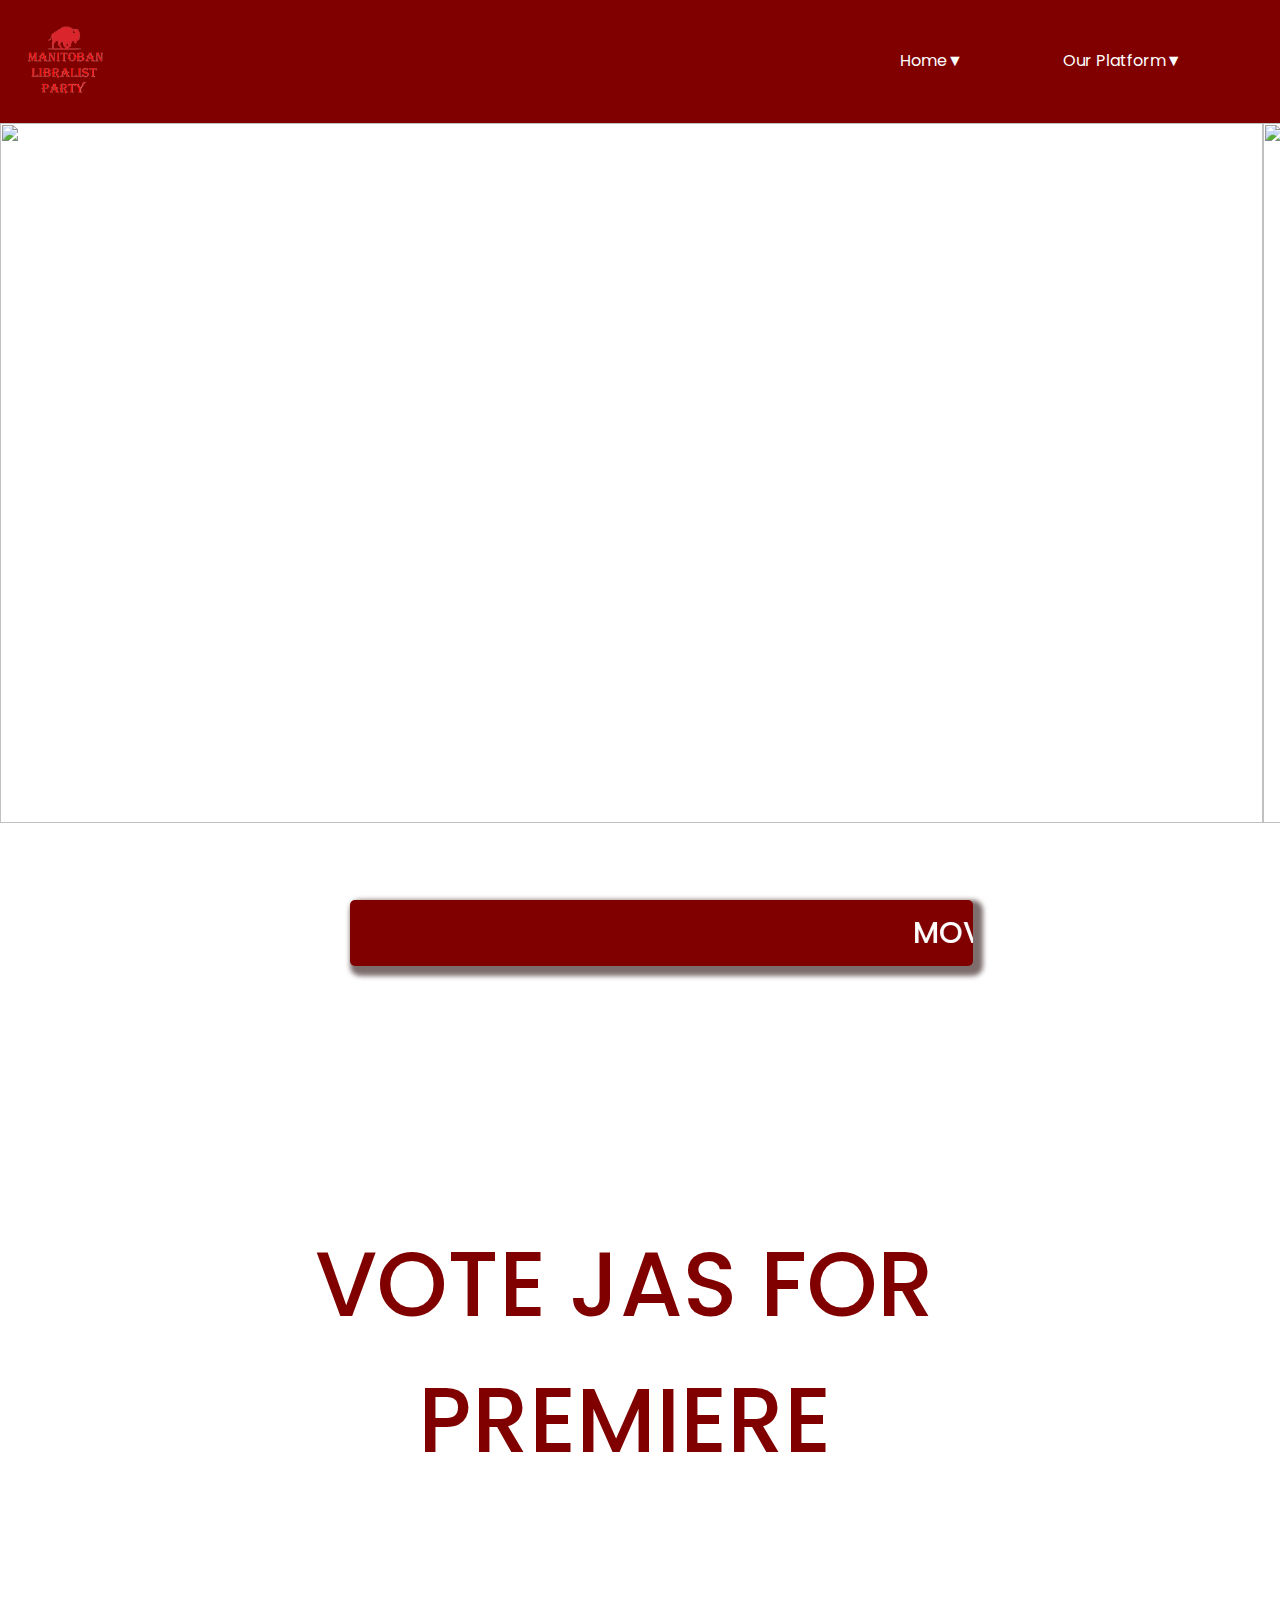
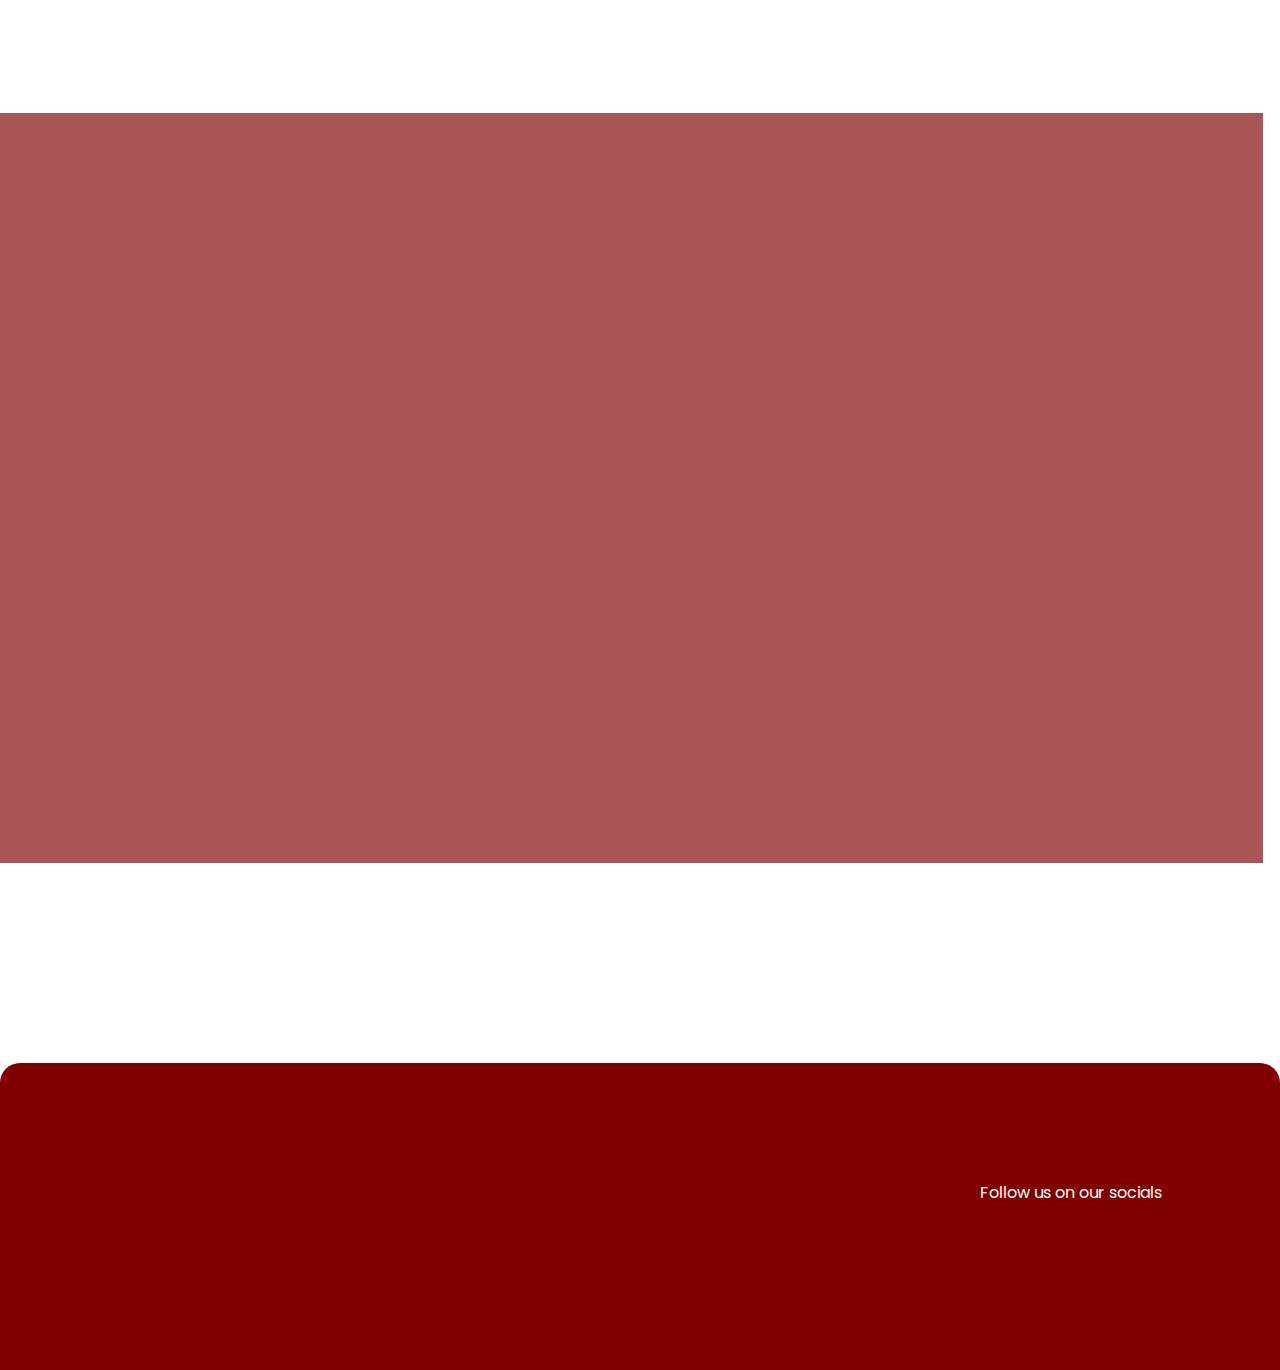
==== index.html @ 3a22b81a "Add files via upload" ====
<!DOCTYPE html>
<html lang="en">
  <head>
    <meta charset="UTF-8" />
    <meta name="viewport" content="width=device-width, initial-scale=1.0" />
    <link rel="icon" type="image/png" sizes="32x32" href="logo1.png" />
    <title>Home | LDP Manitoba</title>
    <link rel="stylesheet" href="index.css" />
  </head>
  <body>
    <header>
      <img src="logo.png" alt="logo" id="logo" />
      <nav id="nav">
        <ul id="menu">
            <li class="items"><a href="#" class="links">Home&#x25BC;</a></li>
            <li class="items"><a href="platform.html" class="links">Our Platform&#x25BC;</a></li>
        </ul>
      </nav>
    </header>

    <main>
      <section id="slide-cont">
        <div class="slide fade" id="slide1">
          <img src="img/andrew-draper-FyrREMQkNGY-unsplash.jpg" alt="">
          <p class="cont">Join us as we advance Manitoba to a better place</p>
        </div>
        <div class="slide fade" id="slide2">
          <img src="img/doctors.jpg" alt="">
          <p class="cont">Improving the Mantoba's medical infastructure</p>
        </div>
        <div class="slide fade" id="slide3">
          <img src="img/1920-tax-payment-concept-businessman-touching-tax-financial-virtual-button-payment-by-corporations-such-as-vat-income-tax - instasize.png" alt="">
          <p class="cont">Utilizing taxes for the development of an improved Manitoba</p>
        </div>
        <div class="slide fade" id="slide4">
          <img src="img/fam.jpg" alt="">
          <p class="cont">Improving Manitoban Families lives and bringing smiles to families</p>
        </div>
        <div class="slide fade" id="slide5">
          <img src="img/indigenous.jpg" alt="">
          <p class="cont">Promoting First Nations' rights - a Political and Moral mission</p>
        </div>
      </section>
      <!-- <a class="prev" onclick="plusSlides(-2)">&#10094;</a>
      <a class="next" onclick="plusSlides(0)">&#10095;</a>
      <div id="click-button">
        <div class="dot" id="div1" onclick="currentSlide(1)"></div>
        <div class="dot" id="div2" onclick="currentSlide(2)"></div>
        <div class="dot" id="div3" onclick="currentSlide(3)"></div>
        <div class="dot" id="div4" onclick="currentSlide(4)"></div>
        <div class="dot" id="div5" onclick="currentSlide(5)"></div>
      </div> -->
      <marquee behavior="scroll" direction="left" id="slogan" class="hidden">MOVE AND ADVANCE MANITOBA WITH US</marquee>
      <section id="animation">
        <div id="overlay"></div>
        <p id="vote">VOTE JAS FOR PREMIERE</p>
      </section>
      <section id="platforms"                                                                                                                                                                                                                                                                                                                                                          >
        <div class="platform-cont hidden" id="platform1">
          <p>Health</p>
          <div class="image">
            <img src="img/icons8-heart-rate-50.png">
          </div>
          <p>We're going to build two extra ERs in Winnipeg and one in each minor city so that anybody in Manitoba can get the care they require. We need to employ 300 new physicians and 500 new nurses to manage all these new hospitals.</p>
        </div>
        <div class="platform-cont hidden" id="platform2">
          <p>Criminal Law</p>
          <div class="image">
            <img src="img/icons8-law-50.png" alt="">
          </div>
          <p>Gang violence and mogging/stabbing are two of the most widespread crimes in our province. We're are going to reduce this crimes and include mandatory minimum punishment, which restricts judicial discretion and adds to jail congestion.</p>
        </div>
        <div class="platform-cont hidden" id="platform3" >
          <p>Indigenous</p>
          <div class="image">
            <img src="img/icons8-native-american-64.png" alt="" id="native">
          </div>
          <p>Indigenous peoples face high unemployment and illiteracy rates in our province. To combat this, we plan to create homeless shelter . We're alsogoing to ensure that indigenous children receive the education they deserve.</p>
        </div>
        <div class="platform-cont hidden" id="platform4">
          <p>Environment</p> 
          <div class="image">
            <img src="img/icons8-recycle-50.png" alt="" >
          </div>
          <p>We Manitobans Liberalist Party are going to provide more electric charging stations available to Manitobans and increase the use of eco-friendly cars to lower greenhouse gas emissions and to fight global warming. </p>
        </div>
        <div class="platform-cont hidden" id="platform5">
          <p>Tax</p>
          <div class="image">
            <img src="img/icons8-coins-50.png" alt="">
          </div>
          <p>We are raising tax rates to 19% to improve the healt care sector of Manitoba. Not only that, we're also going to improve our education system with adequate funding and hiring of quality teachers to educate our young ones.</p>
        </div>
      </section>
    </main>
    <footer>
      <img src="logo.png" alt="logo" id="footer-logo" class="hidden"/>
      <div id="socials">
        <p>Follow us on our socials</p>
        <img src="img/icons8-facebook-96.png" alt="" id="facebook">
        <img src="img/icons8-instagram-96.png" alt="" id="instagram">
        <img src="img/icons8-twitter-96.png" alt="" id="twitter">
        <img src="img/icons8-youtube-96.png" alt="" id="youtube">
      </div>
      <div id="footer-text" class="hidden">
        <p>Address: 770 St Mary's Rd, Winnipeg, MB R2M 3N7</p>
        <p>Contact: +1(204) 404-9994</p>
      </div>
    </footer>
    <script src="index.js"></script>
  </body>
</html>
<!-- <a target="_blank" href="https://icons8.com/icon/21448/coins">Coins</a> icon by <a target="_blank" href="https://icons8.com">Icons8</a>

<a target="_blank" href="https://icons8.com/icon/9482/law">Law</a> icon by <a target="_blank" href="https://icons8.com">Icons8</a>

<a target="_blank" href="https://icons8.com/icon/Reyn8Ihr9u7K/native-american">Native American</a> icon by <a target="_blank" href="https://icons8.com">Icons8</a> -->
---- index.css ----
@import url('https://fonts.googleapis.com/css2?family=Poppins:wght@300&display=swap');

*{
    margin: 0;
    /* border: 1px solid; */
}

a{
    text-decoration: none;
    color: white;
    padding: 20px;
}

a:hover{
    transition: 0.9s ease-in-out;
}

body{
    font-family: Poppins;
    overflow-x: hidden;
}

#logo{
    width: 10%;
    height: 100%;
}

header{
    background-color: maroon;
    position: sticky;
    z-index: 1;
    top: 0;
    transition: 0.7s ease-in;
}

#nav{
    width: fit-content;
    margin-top: -70px;
    position: relative;
    top: -30px;
    left: 800px;
}

/* main{
    margin-bottom: 500px;
} */

#nav ul{
    display: flex;
    position: relative;
}   

#nav ul .items{
    color: white;
    list-style: none;
    margin-left: 20px;
    transition: 0.5s ease-in-out;
    cursor: pointer;
    padding: 20px;
}

.links:hover{
    background-color: white;
    color: maroon;
}

#slogan{
    font-weight: 500;
    font-size: 30px;
    width: fit-content;
    margin-left: 350px;
    margin-top: 120px;
    color: white; 
    background-color: maroon;
    box-shadow: 5px 5px 5px 5px rgb(125, 109, 109);
    border-radius: 5px;
    padding: 10px;
    position: relative;
    top: 80px;
}

#vote{
    font-weight: 500;
    font-size: 90px;
    margin-left: 220px;
    position: relative;
    top: 300px;
    color: maroon;
    animation: example 2s ease-in-out  forwards;
    text-align: center;
    width: 800px;
    border: 4px solid white;
    padding: 20px 0px;
}


#bar{
    width: 350px;
    height: 2px;
    background-color: red;
}

#wab{
    width: 900px;
    height: 500px;
    margin-left: 180px;
    margin-top: 100px;
    position: relative;

}

/* main{
    margin-bottom: 500px;
} */

#overlay{
position: absolute;
width: 85%;
max-width: 1000px;
height: 250px;
top: 145%;
left: 50%;
transform:  translateX(-50%) translateY(50%);
background-image: url(yo.png);
background-size: 100%;
background-position: 50% 50%;
background-repeat: no-repeat;
border-radius: 20px;
animation: change 2s ease-in-out 2s forwards;
}

@keyframes example{
    from{
        transform: translateY(70%);
        opacity: 0;
        width : 700px;
        margin-left: 280px;
    }
    to{
        transform: translateY(-50px);
        opacity: 1;
        color: rgb(255, 255, 255);
        font-size: 80px;
        width : 700px;
        margin-left: 280px;
    }

}

@keyframes change{
    from{
        position: absolute;
        width: 85%;
        max-width: 1000px;
        height: 250px;
        top: 145%;
        transform:  translateX(-50%) translateY(50%);
        background-image: url(yo.png);
        background-size: 100%;
        background-position: 50% 50%;
        background-repeat: no-repeat;
    }
    to {
        width: 800px;
        height: 450px;
    }
}

#slide-cont img{
    width: 1263px;
    height: 700px;
}

.slide{
    /* margin-top: -100px; */
    /* position: relative;
    top: -150px; */
    z-index: -100;
}

.fade{
    animation: fade 35s linear infinite;
    animation-delay: 2s;
}

#slide-cont{
    display: flex;
}

.slide .cont{
    font-size: 60px;
    margin-top: -400px;
    width: 800px;
    color: white;
    margin-left: 150px;
    position: relative;
    top: -100px;
}

#slide1 .cont, #slide2 .cont{
    width: 600px;
}

#slide3{
    background-size: cover;
}

@keyframes fade{
    0%,100%{ position: relative;left: 0;}
    5%{ position: relative;left: 0;}
    12.5%{ position: relative;left: -100%}
    25%{ position: relative;left: -100%}
    37.5%{position: relative;left: -200%;}
    50%{ position: relative;left: -200%}
    62.5%{ position: relative;left: -300%}
    75%{ position: relative;left: -300%}
    87.5%{ position: relative;left: -400%}
    95%{ position: relative;left: -400%}
}

#click-button{
    display: flex;
    margin-left: 150px;
    position: relative;
    top: -80px;
}

.dot{
    width: 7px;
    height: 7px;
    border-radius: 50px;
    background-color: white;
    transition: 0.3s ease-in;
    position: relative;
    z-index: 1;
    margin-left: 20px;
    cursor: pointer;
    opacity: 0.5;
}


.dot:hover{
    background-color: maroon;
}

.dot.active{
    background-color: maroon;
}

.prev:hover, .next:hover{
    background-color: white;
    color: red;
}

/* .slide p{
    margin-top: ;
} */


.prev{
    padding: 20px;
    border-radius: 20px;
    transition: 0.5s ease-in-out;
    cursor: pointer;
    color: white;
    position: relative;
    font-size: 25px;
    top: -275px;
    left: 10px;
}

.next{
    color: white;
    padding: 20px;
    border-radius: 20px;
    transition: 0.5s ease-in-out;
    cursor: pointer;
    position: relative;
    font-size: 25px;
    top: -275px;
    left: 1100px;
}


.hidden{
    opacity: 0;
    transition: all 1s;
    transform: translateY(-100%);
}

.show{
    opacity: 1;
    transform: translateX(0);
} 

#platforms{
    background-image: linear-gradient(rgba(128, 0, 0, 0.667), rgba(128, 0, 0, 0.667)), url(img/andrew-draper-FyrREMQkNGY-unsplash.jpg);
    margin-top: 500px;
    width: 1263px;
    height: 750px;
    background-size: cover;
    display: flex;
}

.platform-cont{
    height: fit-content;
    background-color: maroon;
    border-radius: 25px;
    padding: 10px;
    box-shadow: 7px 7px 7px 7px rgb(64, 0, 0);
    transition: 0.5s ease-in;
    cursor: pointer;
}

.platform-cont:hover{
    box-shadow: 7px 7px 7px 7px rgb(99, 8, 8);
    transform: translateY(-20px);
}

.platform-cont p{
    color: white;
    text-align: center;
}


.image{
    background-color: rgb(178, 0, 0);
    border-radius: 50px;
    padding: 10px;
    width: 50px;
    height: 50px;
    position: relative;
    left: 80px;
}

#native{
    position: relative;
    top: -10px;
    left: -4px;
}

#platform1{
    position: relative;
    top: 50px;
    left: 60px;
}

#platform2{
    position: relative;
    top: 420px;
    left: -200px;
}

#platform5{
    position: relative;
    top: 420px;
    right: 50px;
}

#platform4{
    position: relative;
    top: 50px;
    left: 200px;
}

#platform3{
    position: relative;
    top: 250px;
}

.hidden{
    opacity: 0;
    transition: all 1s;
    transform: translateY(-100%);
}

.show{
    opacity: 1;
    transform: translateX(0);
} 

/* .hidden:nth-child(2){
    transition-delay: 600ms ;
}

.hidden:nth-child(3){
    transition-delay: 700ms 
}

.hidden:nth-child(4){
    transition-delay: 800ms 
}

.hidden:nth-child(1){
    transition-delay: 500ms 
} */

footer{
    margin-top: 200px;
    background-color: maroon;
    border-radius: 20px 20px 0px 0px;
}

#footer-logo{
    width: 200px;
    height: 200px;
    position: relative;
    top: 80px;
    left: 100px;
    /* box-shadow: 5px 5px 5px 5px rgb(64, 0, 0);
    border-radius: 100%; */
}

#socials{
    position: relative;
    left: 900px;
}

#socials img{
    width: 48px;
    position: relative;
    top: -70px;
    margin-left: 10px;
    padding: 7px;
    cursor: pointer;
    border-radius: 10px;
    transition: 0.9s ease-in-out;
}

#socials p{
    color: white;
    position: relative;
    top: -90px;
    left: 80px;
}

#twitter:hover{
    animation: twitter 5s infinite alternate ease-in-out both;
}

@keyframes twitter{
    from{
        background-color: #3b8dff;
        transform: rotate(0deg);
    }
    to{
        background-color: white;
        transform: rotate(360deg);
    }
}

#facebook:hover{
    background-color: rgb(5, 0, 147);
    animation: facebook 5s infinite alternate ease-in-out both;
}

@keyframes facebook{
    from{
        background-color: rgb(5, 0, 147);
        transform: rotate(0deg);
    }
    to{
        background-color: white;
        transform: rotate(360deg);
    }
}

#instagram:hover{
    animation: instagram 7s infinite alternate ease-in-out both;
}

@keyframes instagram {
    0%{
        background-color: #3d1a52;
        transform: rotate(0deg);
    }
    20%{
        background-color: #8a3ab9;
    }
    40%{
        background-color: #e95950;
    }
    60%{
        background-color: #bc2a8d;
    }
    80%{
        background-color: #fccc63;
    }
    100%{
        background-color: #fbad50;
        transform: rotate(360deg);
    }
}

#youtube:hover{
    animation: youtube 5s infinite alternate ease-in-out both;
}

@keyframes youtube{
    from{
        background-color: rgb(214, 0, 0);
        transform: rotate(0deg);
    }
    to{
        background-color: white;
        transform: rotate(360deg);
    }
}

#footer-text{
    position: relative;
    top: -50px;
    left: 420px;
    color: white;
    
}
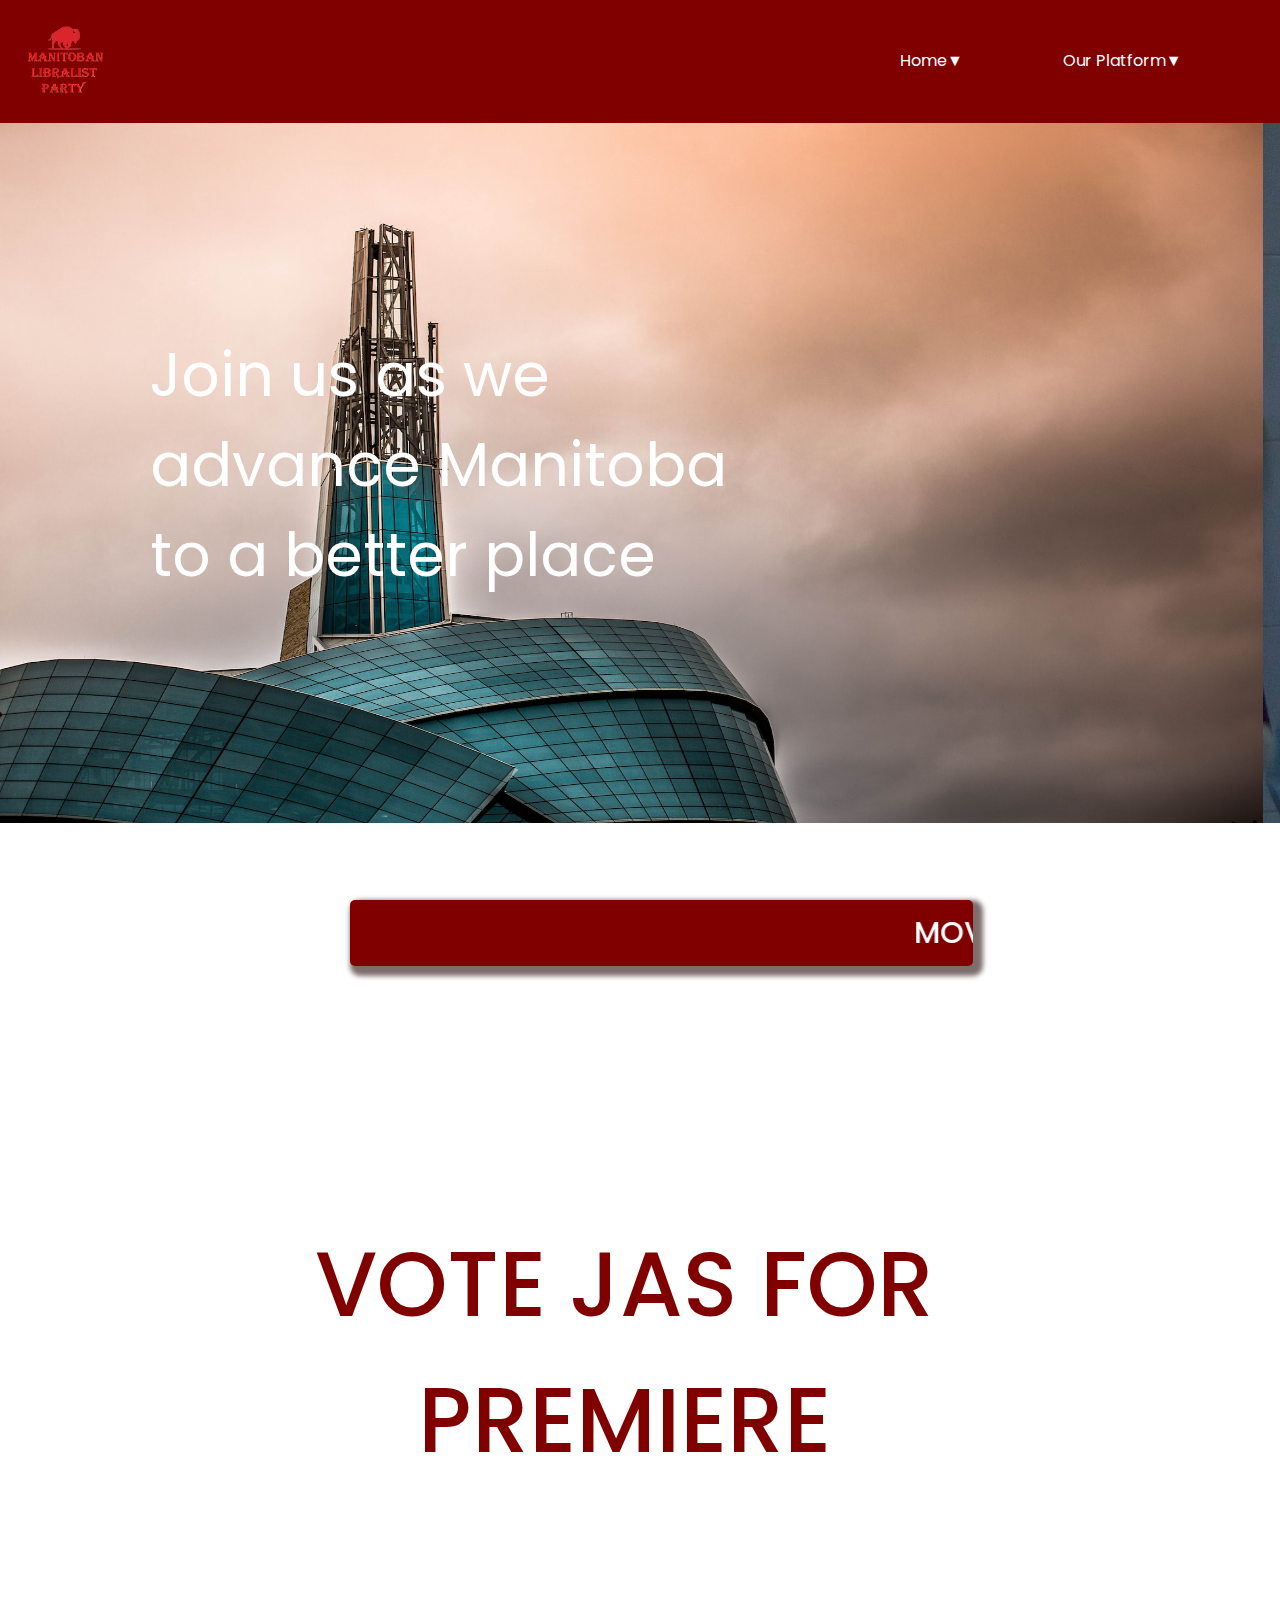
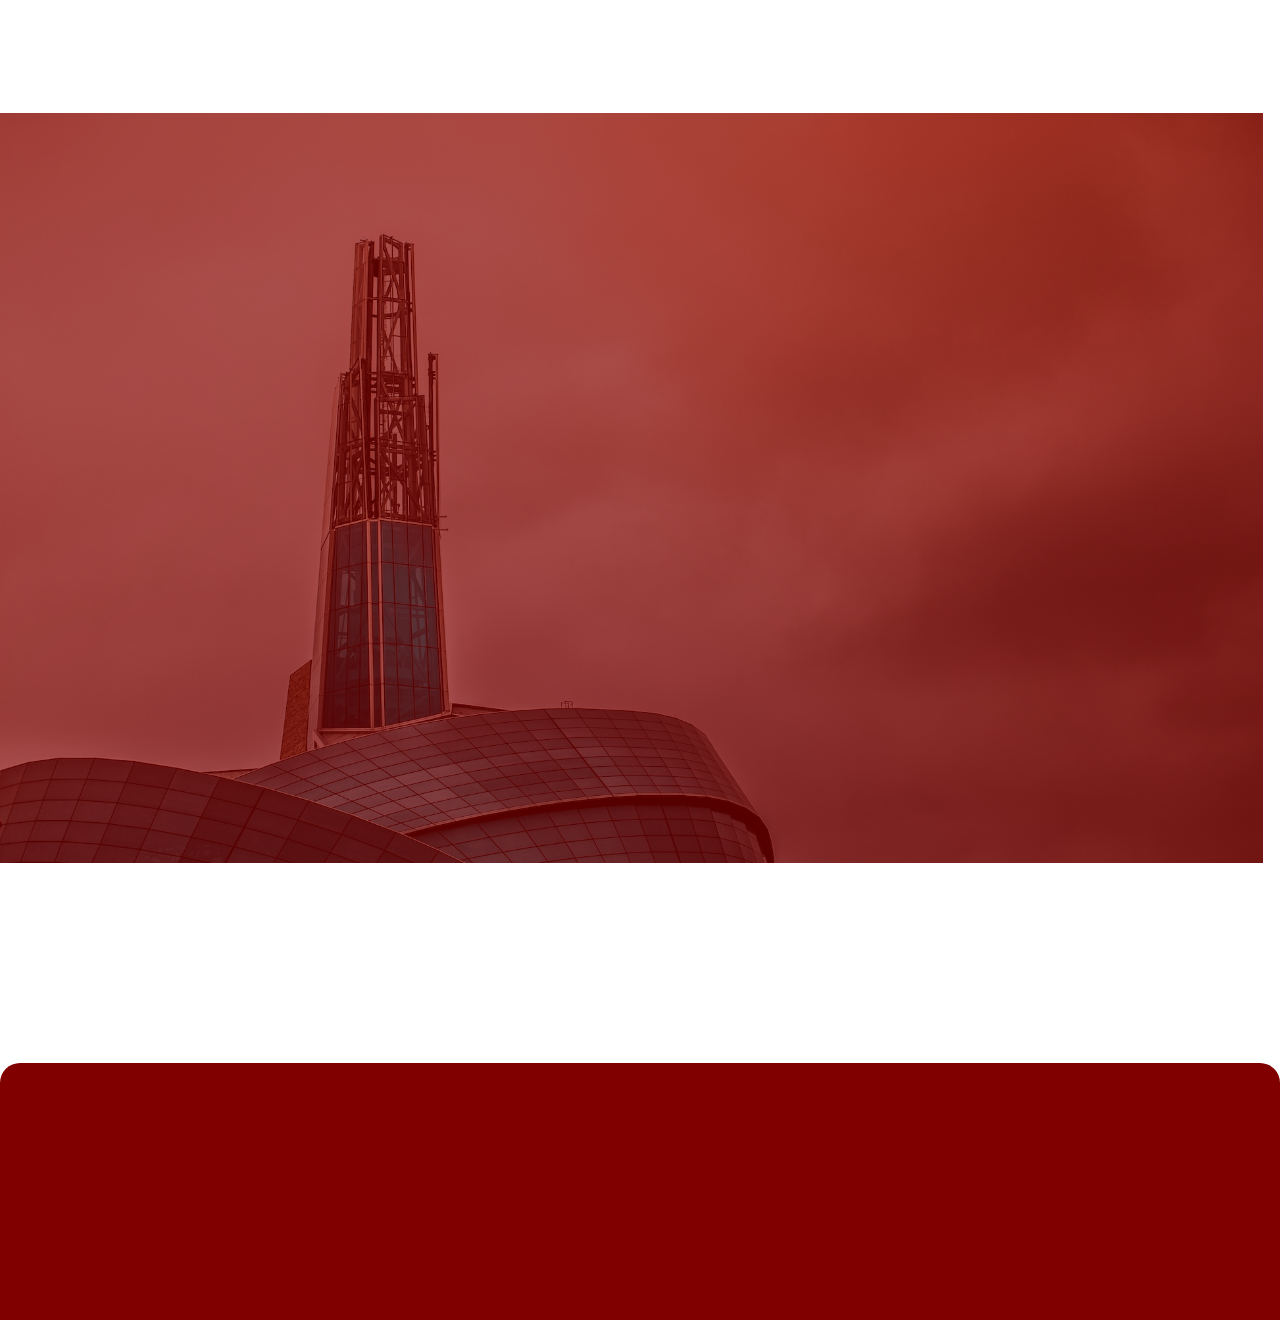
==== commit 6d25d3d4: "Update index.html" ====
--- a/index.html
+++ b/index.html
@@ -95,13 +95,13 @@
     </main>
     <footer>
       <img src="logo.png" alt="logo" id="footer-logo" class="hidden"/>
-      <div id="socials">
+<!--       <div id="socials">
         <p>Follow us on our socials</p>
         <img src="img/icons8-facebook-96.png" alt="" id="facebook">
         <img src="img/icons8-instagram-96.png" alt="" id="instagram">
         <img src="img/icons8-twitter-96.png" alt="" id="twitter">
         <img src="img/icons8-youtube-96.png" alt="" id="youtube">
-      </div>
+      </div> -->
       <div id="footer-text" class="hidden">
         <p>Address: 770 St Mary's Rd, Winnipeg, MB R2M 3N7</p>
         <p>Contact: +1(204) 404-9994</p>
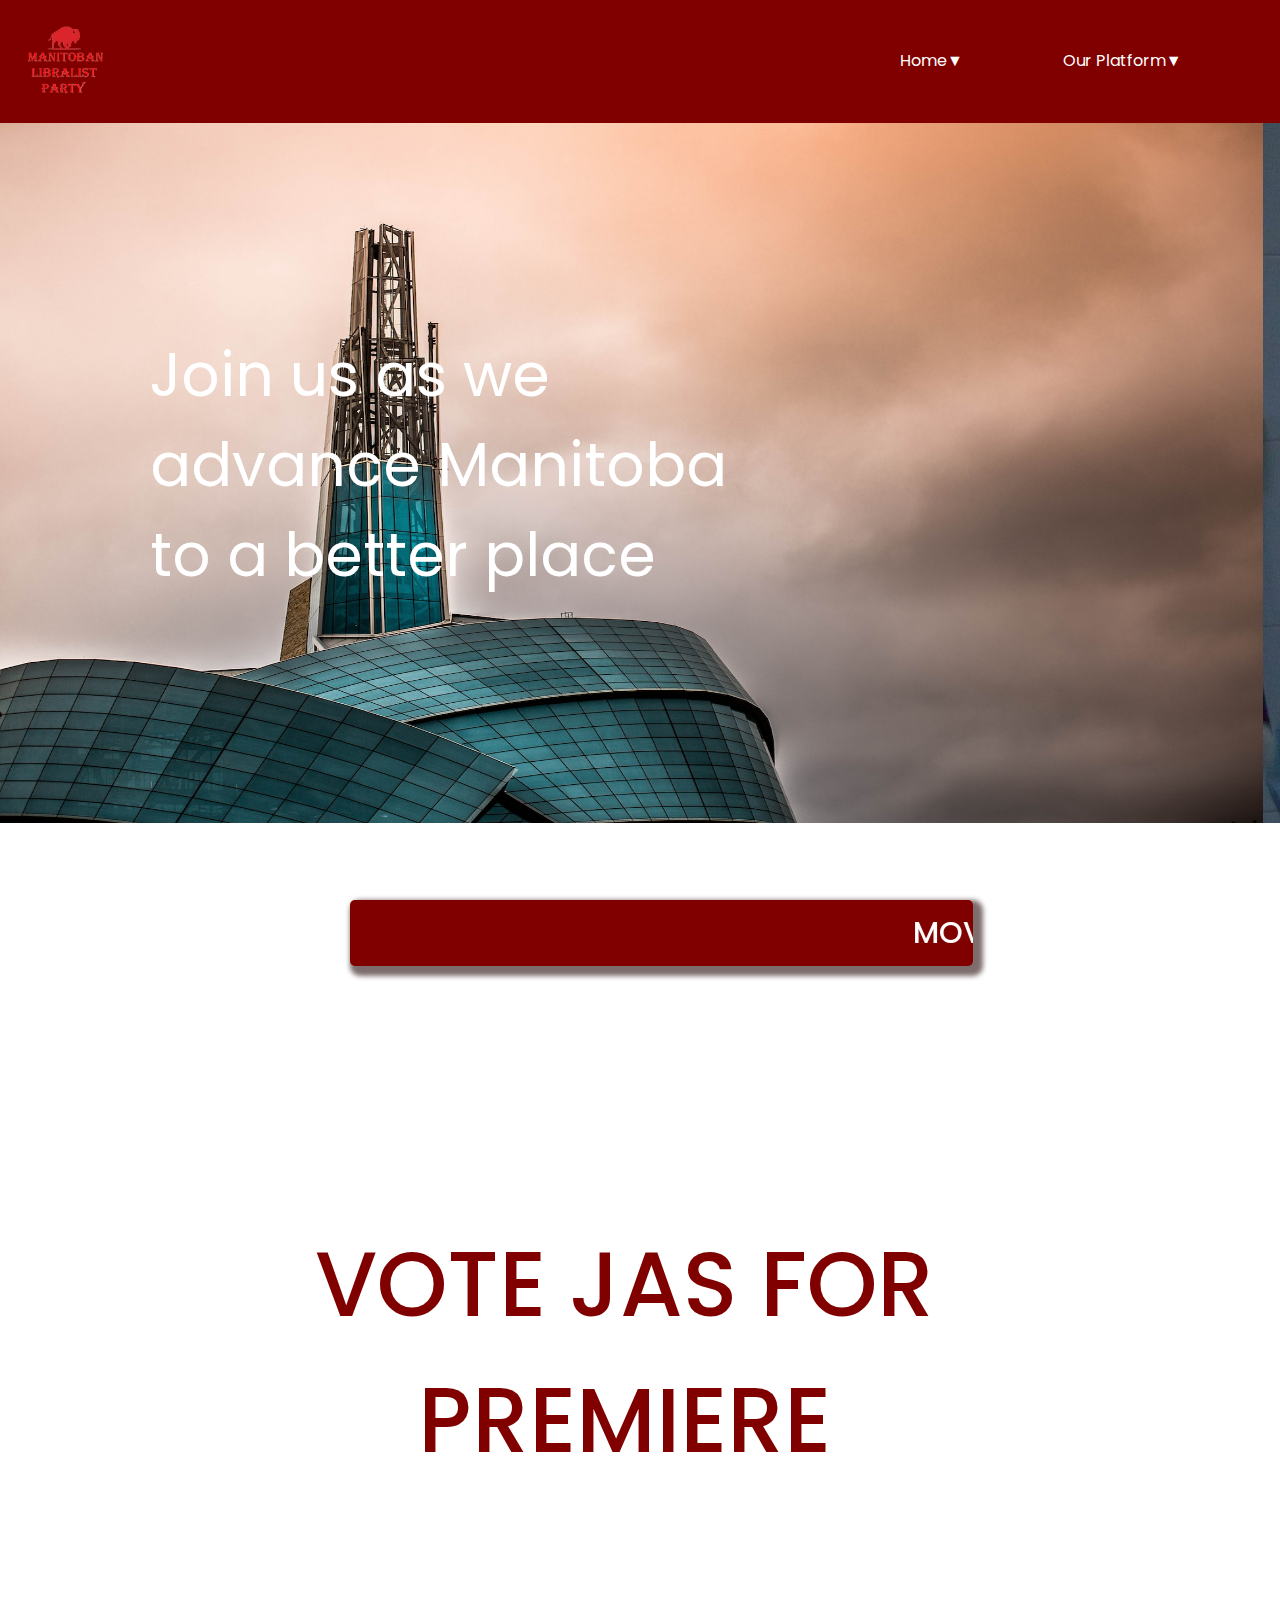
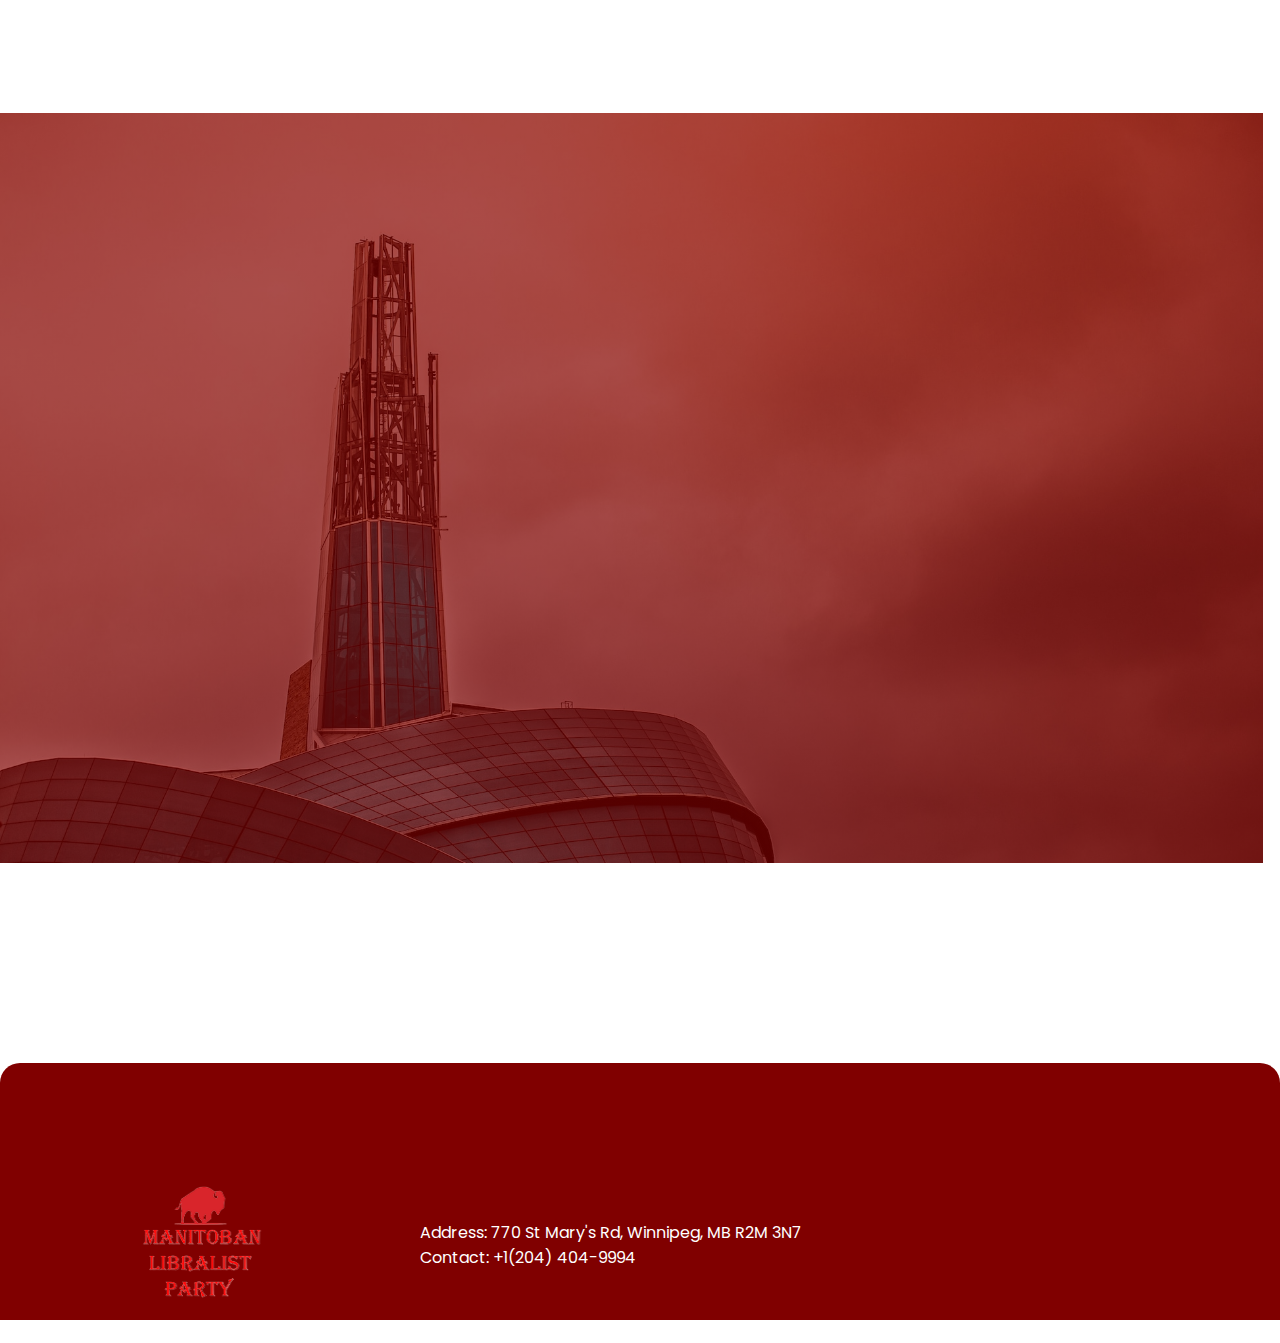
==== commit 8aacb63e: "Update index.html" ====
--- a/index.html
+++ b/index.html
@@ -94,7 +94,7 @@
       </section>
     </main>
     <footer>
-      <img src="logo.png" alt="logo" id="footer-logo" class="hidden"/>
+      <img src="logo.png" alt="logo" id="footer-logo"/>
 <!--       <div id="socials">
         <p>Follow us on our socials</p>
         <img src="img/icons8-facebook-96.png" alt="" id="facebook">
@@ -102,7 +102,7 @@
         <img src="img/icons8-twitter-96.png" alt="" id="twitter">
         <img src="img/icons8-youtube-96.png" alt="" id="youtube">
       </div> -->
-      <div id="footer-text" class="hidden">
+      <div id="footer-text">
         <p>Address: 770 St Mary's Rd, Winnipeg, MB R2M 3N7</p>
         <p>Contact: +1(204) 404-9994</p>
       </div>
